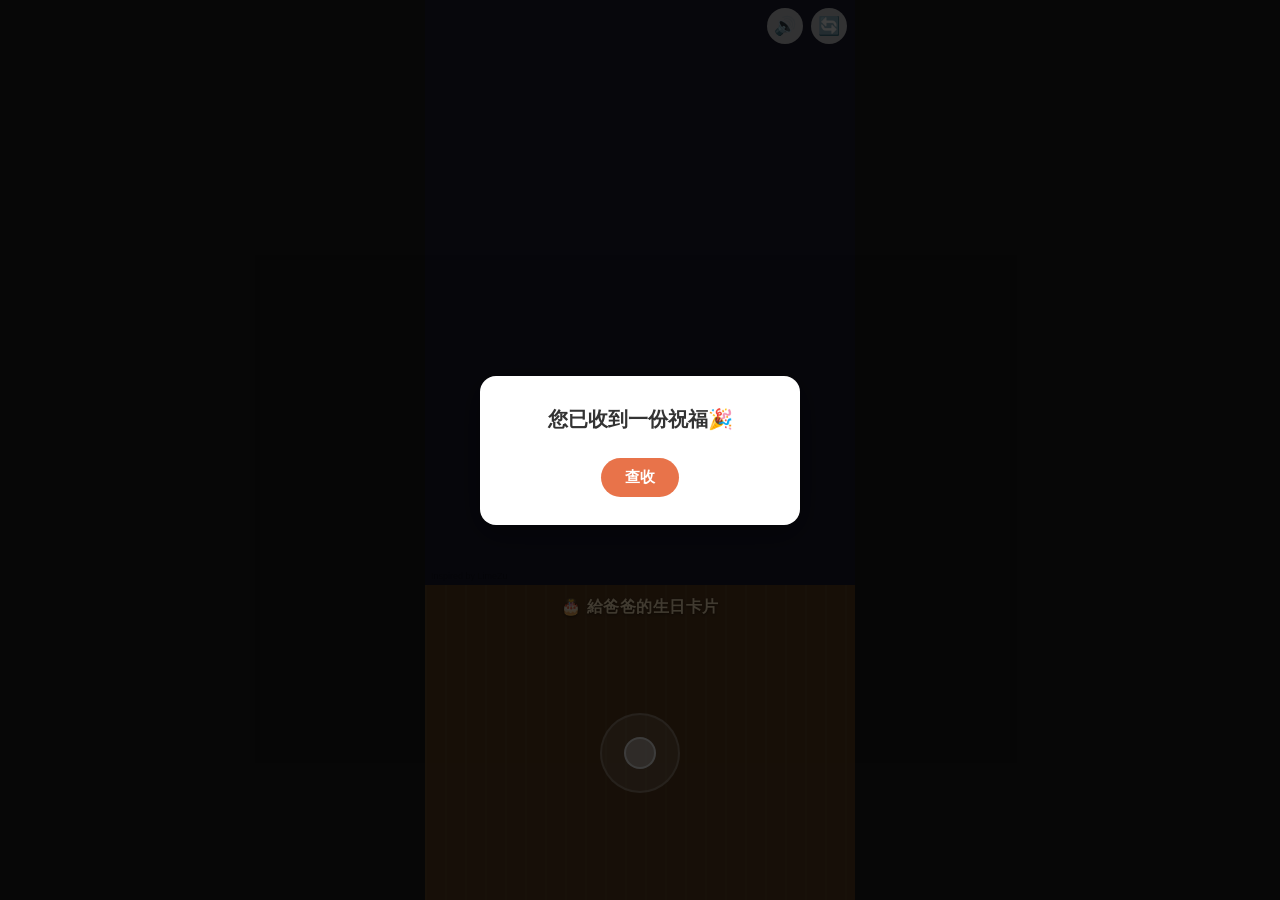
==== index.html @ 084e6d63 "feat: birthday card interactive pixel art game" ====
<!DOCTYPE html>
<html lang="zh-TW">
<head>
  <meta charset="UTF-8">
  <meta name="viewport" content="width=device-width, initial-scale=1.0, maximum-scale=1.0, user-scalable=no">
  <title>給爸爸的生日卡片</title>
  <link rel="stylesheet" href="style.css">
</head>
<body>

  <!-- Opening screen overlay -->
  <div id="opening-overlay" class="overlay">
    <div class="opening-card">
      <div class="opening-text">您已收到一份祝福🎉</div>
      <button id="btn-start" class="btn-primary">查收</button>
    </div>
  </div>

  <!-- Dialog window overlay -->
  <div id="dialog-overlay" class="overlay hidden">
    <div class="dialog-card">
      <div id="dialog-title" class="dialog-title"></div>
      <div id="dialog-body" class="dialog-body"></div>
      <div class="dialog-actions">
        <button id="btn-accept" class="btn-primary">接收</button>
        <button id="btn-close" class="btn-secondary">關閉</button>
      </div>
    </div>
  </div>

  <!-- End-game overlay -->
  <div id="endgame-overlay" class="overlay hidden">
    <div class="dialog-card">
      <div class="dialog-title">🎂 你已收到全家人的祝福！</div>
      <div class="dialog-actions">
        <button id="btn-again" class="btn-primary">再接收一次祝福</button>
        <button id="btn-done" class="btn-secondary">完美收下</button>
      </div>
    </div>
  </div>

  <!-- Game area -->
  <div id="game-wrap">
    <div id="canvas-area">
      <canvas id="game-canvas"></canvas>
      <canvas id="confetti-canvas"></canvas>
      <!-- Top-right controls -->
      <div id="top-controls">
        <button id="btn-audio" class="icon-btn">🔊</button>
        <button id="btn-restart" class="icon-btn hidden">🔄</button>
      </div>
      <!-- Attribution -->
      <div id="attribution">Inspired by LimeZu</div>
    </div>

    <!-- Bottom panel -->
    <div id="bottom-panel">
      <div id="bottom-title">🎂 給爸爸的生日卡片</div>
      <div id="joystick-area">
        <div id="joystick-base">
          <div id="joystick-thumb"></div>
        </div>
      </div>
    </div>
  </div>

  <script type="module" src="js/main.js"></script>
</body>
</html>
---- style.css ----
*, *::before, *::after { box-sizing: border-box; margin: 0; padding: 0; }

body {
  background: #1a1a1a;
  display: flex;
  justify-content: center;
  align-items: center;
  height: 100dvh;
  overflow: hidden;
  font-family: 'Helvetica Neue', Arial, sans-serif;
}

#game-wrap {
  display: flex;
  flex-direction: column;
  width: 100%;
  height: 100dvh;
  max-width: 430px;
}

#canvas-area {
  position: relative;
  flex: 0 0 65%;
  background: #f5f5f0;
  overflow: hidden;
}

#game-canvas,
#confetti-canvas {
  position: absolute;
  top: 0; left: 0;
  width: 100%;
  height: 100%;
}

#confetti-canvas {
  pointer-events: none;
  z-index: 10;
}

#top-controls {
  position: absolute;
  top: 8px;
  right: 8px;
  display: flex;
  gap: 8px;
  z-index: 20;
}

.icon-btn {
  background: rgba(255,255,255,0.75);
  border: none;
  border-radius: 50%;
  width: 36px;
  height: 36px;
  font-size: 18px;
  cursor: pointer;
  display: flex;
  align-items: center;
  justify-content: center;
}

#attribution {
  position: absolute;
  bottom: 4px;
  left: 6px;
  font-size: 9px;
  color: rgba(0,0,0,0.3);
  pointer-events: none;
  z-index: 5;
}

#bottom-panel {
  flex: 0 0 35%;
  background: #5c3d1e;
  background-image: repeating-linear-gradient(
    90deg, rgba(255,255,255,0.03) 0px, rgba(255,255,255,0.03) 2px, transparent 2px, transparent 20px
  );
  display: flex;
  flex-direction: column;
  align-items: center;
  justify-content: space-around;
  padding: 12px;
}

#bottom-title {
  color: #ffe8c0;
  font-size: 16px;
  font-weight: bold;
  letter-spacing: 0.5px;
  text-shadow: 0 1px 3px rgba(0,0,0,0.5);
}

#joystick-area {
  display: flex;
  align-items: center;
  justify-content: center;
  width: 100%;
  flex: 1;
}

#joystick-base {
  width: 80px;
  height: 80px;
  border-radius: 50%;
  background: rgba(255,255,255,0.15);
  border: 2px solid rgba(255,255,255,0.25);
  position: relative;
  touch-action: none;
}

#joystick-thumb {
  width: 32px;
  height: 32px;
  border-radius: 50%;
  background: rgba(255,255,255,0.5);
  border: 2px solid rgba(255,255,255,0.8);
  position: absolute;
  top: 50%; left: 50%;
  transform: translate(-50%, -50%);
  transition: none;
}

/* Overlays */
.overlay {
  position: fixed;
  inset: 0;
  background: rgba(0,0,0,0.75);
  display: flex;
  align-items: center;
  justify-content: center;
  z-index: 100;
}

.overlay.hidden { display: none; }

.opening-card,
.dialog-card {
  background: #fff;
  border-radius: 16px;
  padding: 28px 24px;
  width: min(85vw, 320px);
  text-align: center;
  box-shadow: 0 8px 32px rgba(0,0,0,0.4);
}

.opening-text {
  font-size: 20px;
  font-weight: bold;
  color: #333;
  margin-bottom: 24px;
  line-height: 1.5;
}

.dialog-title {
  font-size: 17px;
  font-weight: bold;
  color: #333;
  margin-bottom: 14px;
}

.dialog-body {
  font-size: 14px;
  color: #555;
  line-height: 1.8;
  max-height: 200px;
  overflow-y: auto;
  text-align: left;
  padding: 0 4px;
  margin-bottom: 16px;
}

.dialog-actions {
  display: flex;
  gap: 10px;
  justify-content: center;
}

.btn-primary {
  background: #e8734a;
  color: #fff;
  border: none;
  border-radius: 24px;
  padding: 10px 24px;
  font-size: 15px;
  cursor: pointer;
  font-weight: bold;
}

.btn-secondary {
  background: #eee;
  color: #555;
  border: none;
  border-radius: 24px;
  padding: 10px 20px;
  font-size: 15px;
  cursor: pointer;
}

/* Fade-in for canvas area */
#canvas-area.fade-in {
  animation: fadeIn 0.5s ease forwards;
}
@keyframes fadeIn {
  from { opacity: 0; }
  to   { opacity: 1; }
}
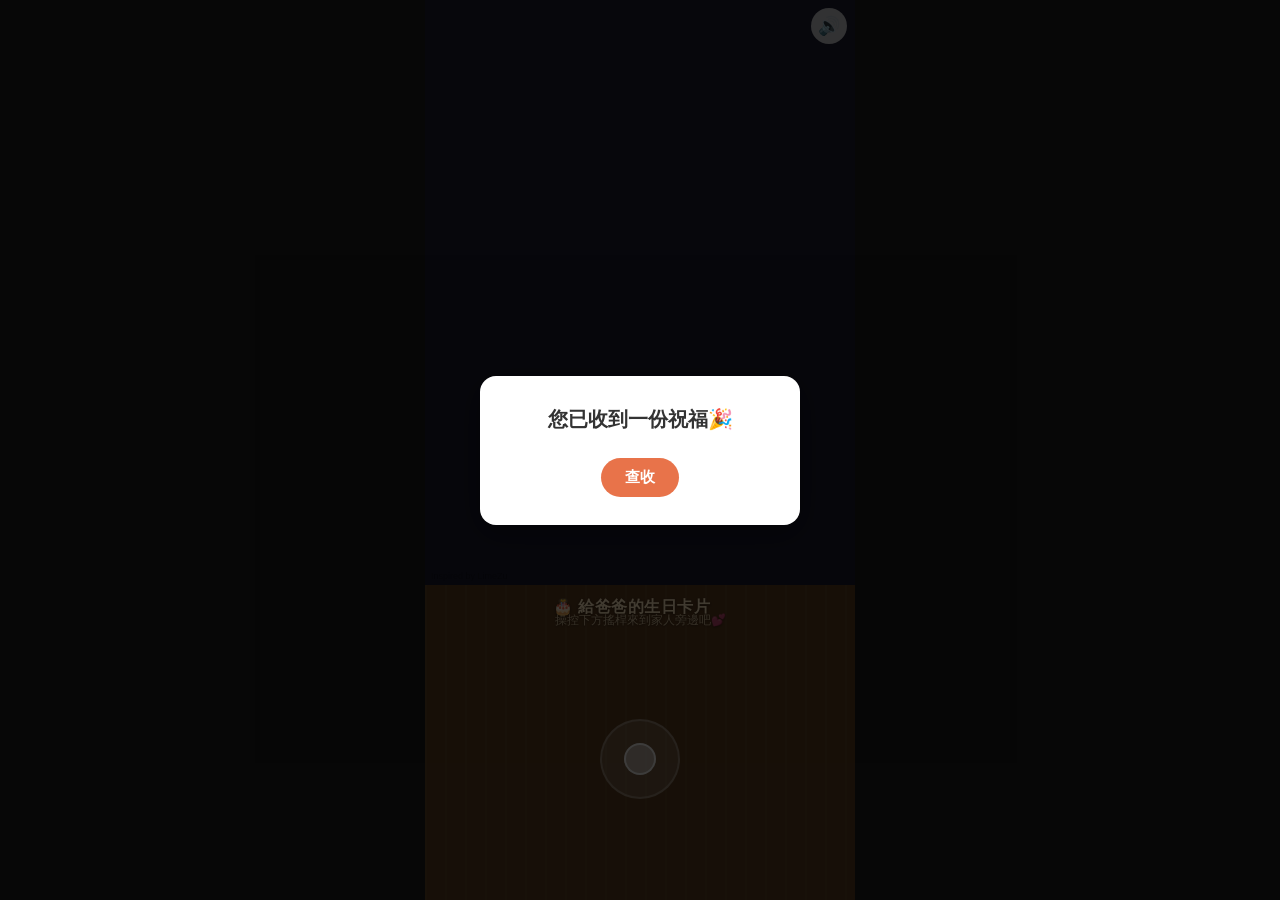
==== commit 0204edb7: "fix: phase 1 quick fixes from mobile testing - Scale map to fit screen (fixes overflow, unreachable " ====
--- a/index.html
+++ b/index.html
@@ -23,7 +23,6 @@
       <div id="dialog-body" class="dialog-body"></div>
       <div class="dialog-actions">
         <button id="btn-accept" class="btn-primary">接收</button>
-        <button id="btn-close" class="btn-secondary">關閉</button>
       </div>
     </div>
   </div>
@@ -55,7 +54,8 @@
 
     <!-- Bottom panel -->
     <div id="bottom-panel">
-      <div id="bottom-title">🎂 給爸爸的生日卡片</div>
+      <div id="bottom-title">🎂 給爸爸的生日卡片　</div>
+      <div id="bottom-subtitle">操控下方搖桿來到家人旁邊吧💕</div>
       <div id="joystick-area">
         <div id="joystick-base">
           <div id="joystick-thumb"></div>
--- a/style.css
+++ b/style.css
@@ -91,6 +91,13 @@
   text-shadow: 0 1px 3px rgba(0,0,0,0.5);
 }
 
+#bottom-subtitle {
+  color: rgba(255, 232, 192, 0.75);
+  font-size: 12px;
+  margin-top: -6px;
+  text-shadow: 0 1px 2px rgba(0,0,0,0.4);
+}
+
 #joystick-area {
   display: flex;
   align-items: center;
@@ -133,6 +140,7 @@
 }
 
 .overlay.hidden { display: none; }
+.hidden { display: none !important; }
 
 .opening-card,
 .dialog-card {
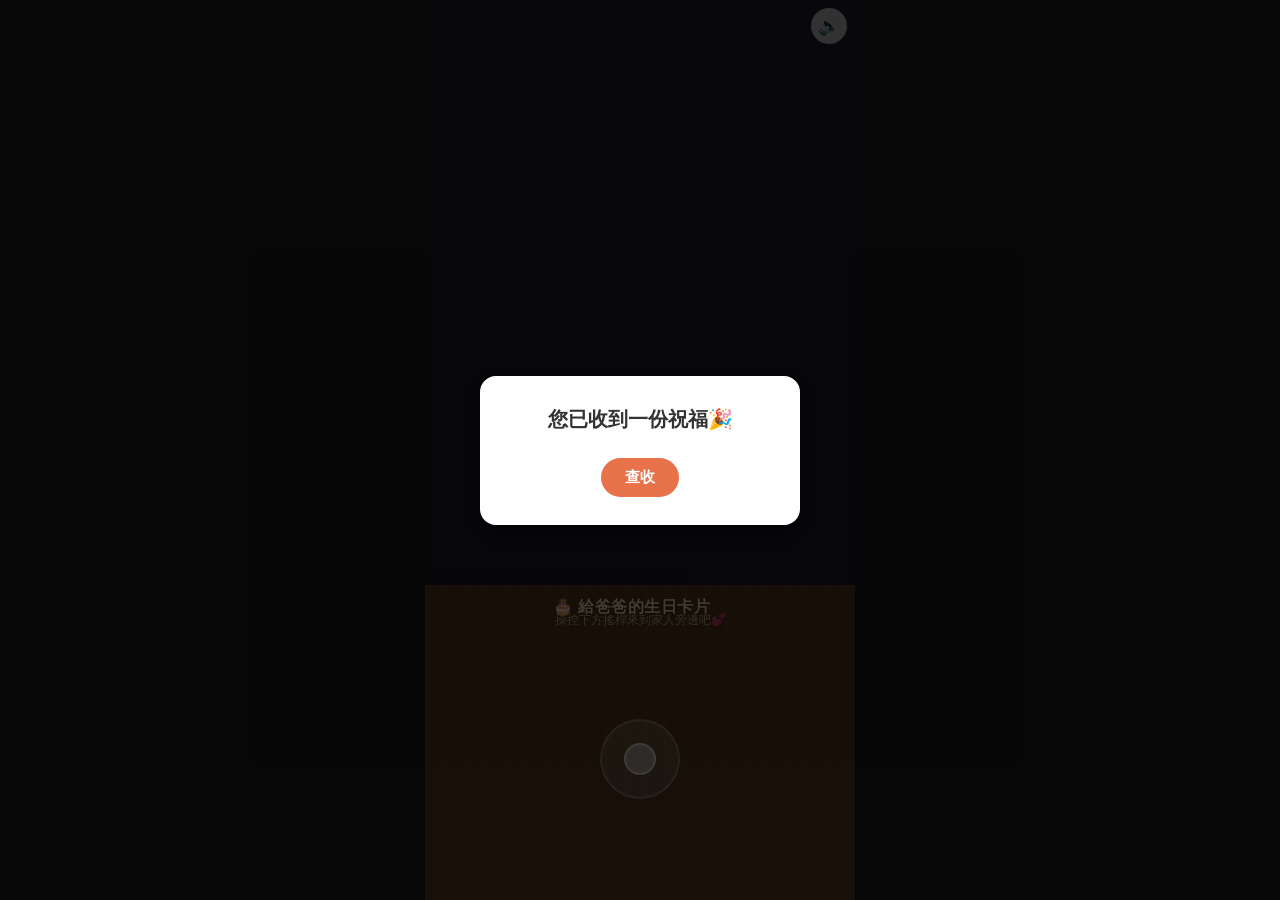
==== commit c5603b31: "feat: set Porch Swing Days as BGM, remove audition page, credit music Co-Authored-By: Claude Fable 5" ====
--- a/index.html
+++ b/index.html
@@ -49,7 +49,7 @@
         <button id="btn-restart" class="icon-btn hidden">🔄</button>
       </div>
       <!-- Attribution -->
-      <div id="attribution">Inspired by LimeZu</div>
+      <div id="attribution">Inspired by LimeZu · Music: Kevin MacLeod (incompetech.com)</div>
     </div>
 
     <!-- Bottom panel -->
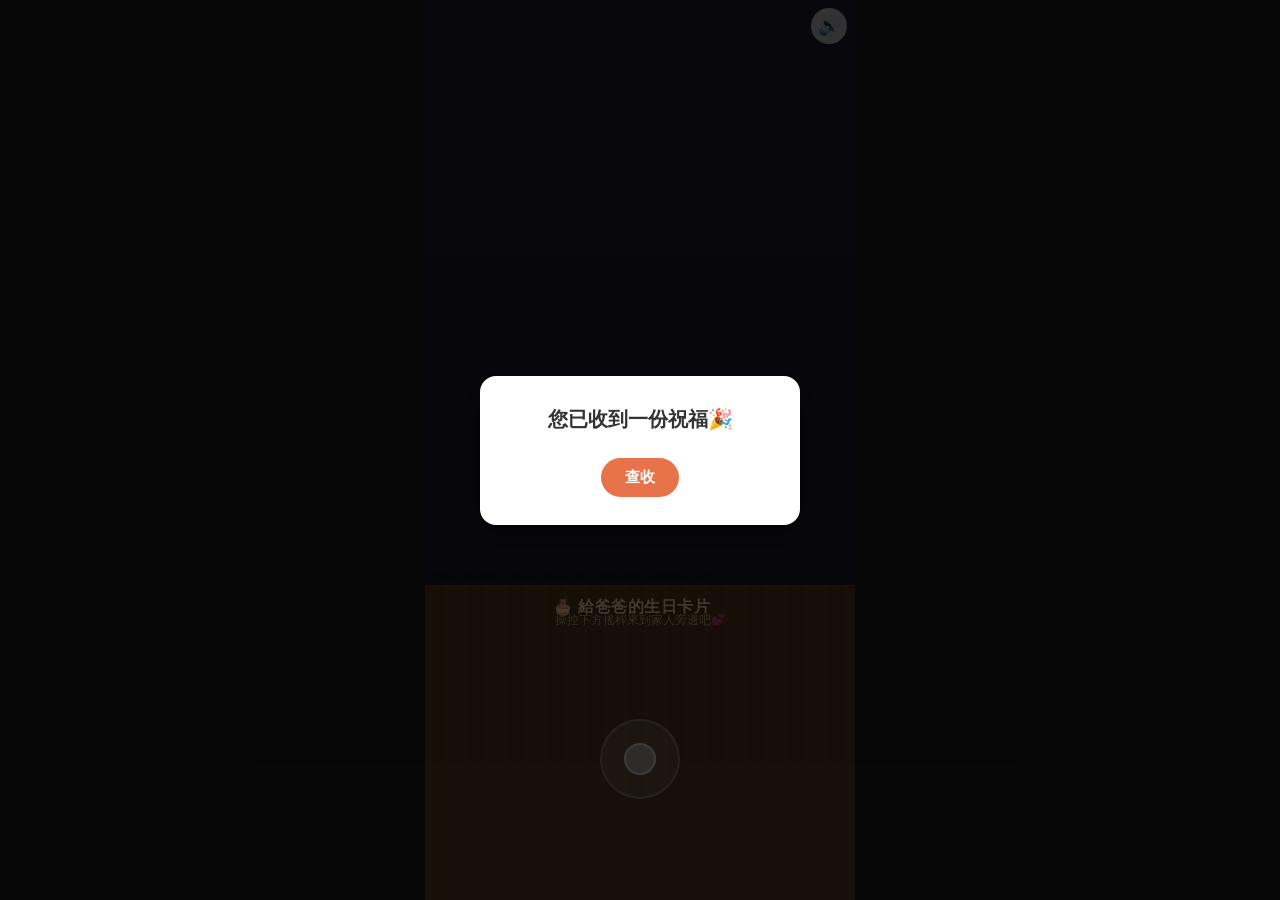
==== commit e106c3b1: "feat: rebuild room art with LimeZu Modern Interiors sprites Portrait 10x13 map, direct sprite render" ====
--- a/index.html
+++ b/index.html
@@ -49,7 +49,7 @@
         <button id="btn-restart" class="icon-btn hidden">🔄</button>
       </div>
       <!-- Attribution -->
-      <div id="attribution">Inspired by LimeZu · Music: Kevin MacLeod (incompetech.com)</div>
+      <div id="attribution">Tiles &amp; characters: LimeZu · Music: Kevin MacLeod (incompetech.com)</div>
     </div>
 
     <!-- Bottom panel -->
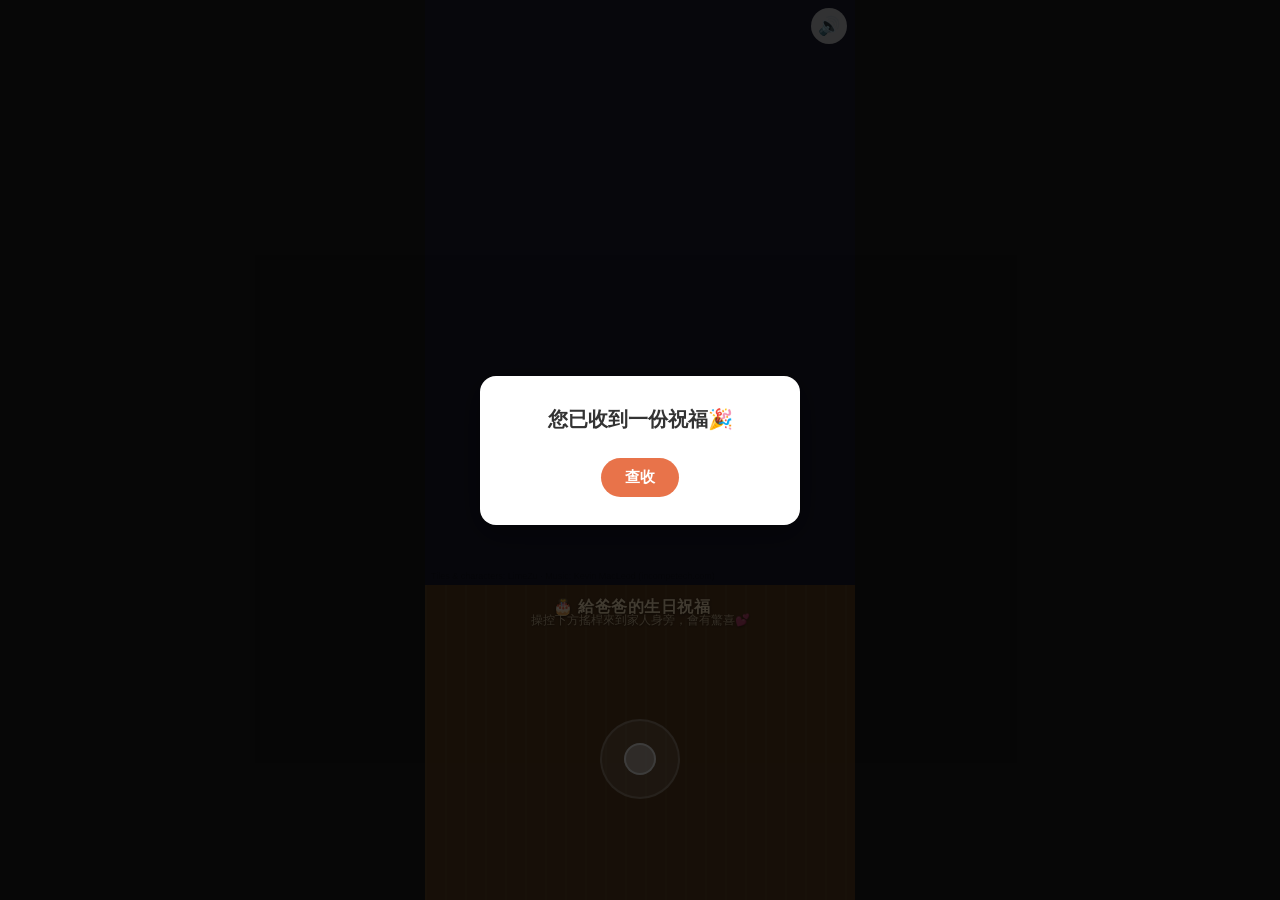
==== commit 53beb3dd: "fix: table sprite bounds, bigger chat bubbles, endgame flow, copy tweaks - Table's true sprite art i" ====
--- a/index.html
+++ b/index.html
@@ -33,7 +33,6 @@
       <div class="dialog-title">🎂 你已收到全家人的祝福！</div>
       <div class="dialog-actions">
         <button id="btn-again" class="btn-primary">再接收一次祝福</button>
-        <button id="btn-done" class="btn-secondary">完美收下</button>
       </div>
     </div>
   </div>
@@ -54,8 +53,8 @@
 
     <!-- Bottom panel -->
     <div id="bottom-panel">
-      <div id="bottom-title">🎂 給爸爸的生日卡片　</div>
-      <div id="bottom-subtitle">操控下方搖桿來到家人旁邊吧💕</div>
+      <div id="bottom-title">🎂 給爸爸的生日祝福　</div>
+      <div id="bottom-subtitle">操控下方搖桿來到家人身旁，會有驚喜💕</div>
       <div id="joystick-area">
         <div id="joystick-base">
           <div id="joystick-thumb"></div>
